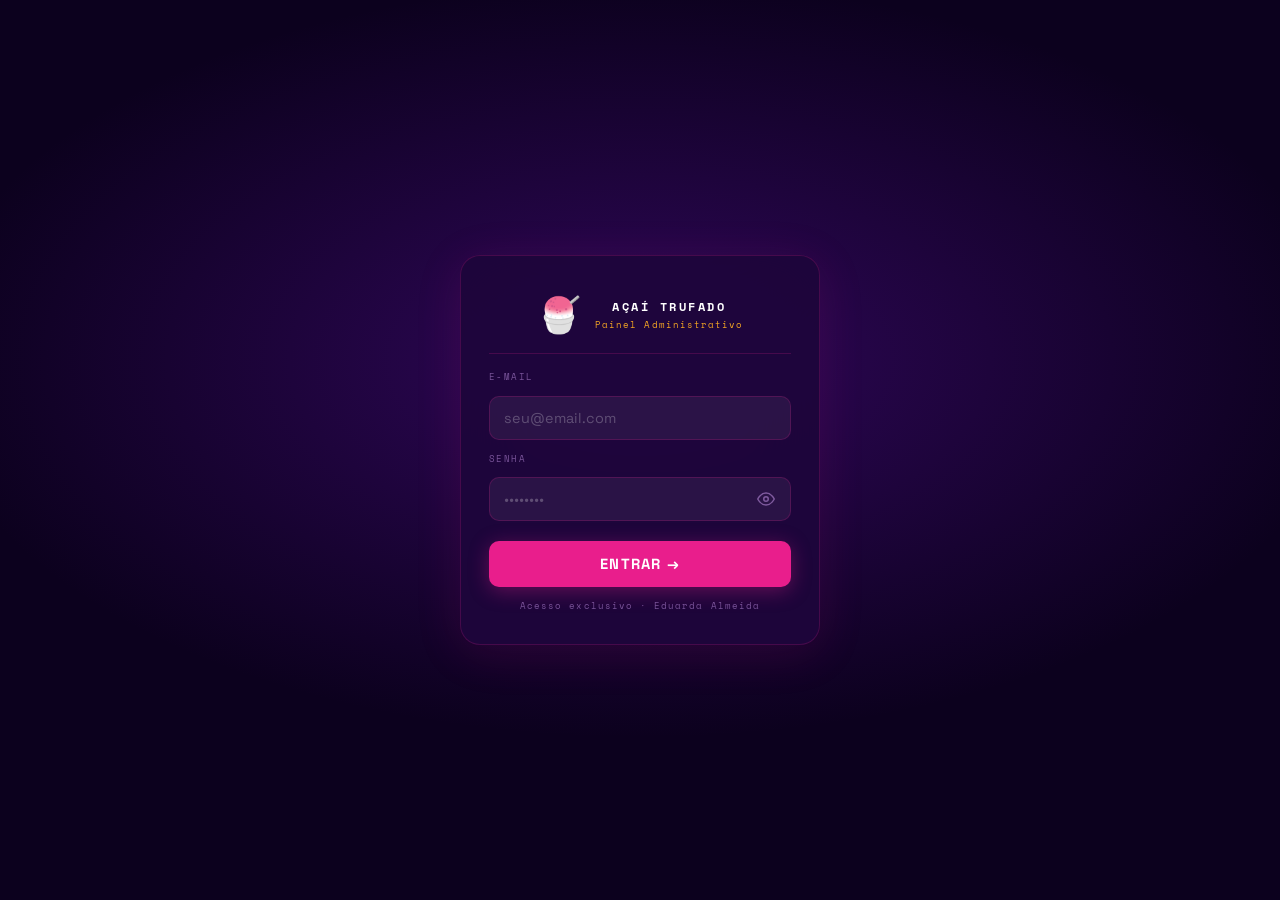
==== admin.html @ 4c625a37 "Adiciona botao Instalar App no painel admin Captura beforeinstallprompt e exibe botao na sidebar qua" ====
<!DOCTYPE html>
<html lang="pt-BR">
<head>
  <meta charset="UTF-8" />
  <meta name="viewport" content="width=device-width, initial-scale=1.0, viewport-fit=cover" />
  <meta name="theme-color" content="#e91e8c" />
  <title>Admin — Açaí Trufado</title>
  <link rel="manifest" href="/manifest-admin.json" />
  <meta name="mobile-web-app-capable" content="yes" />
  <meta name="apple-mobile-web-app-capable" content="yes" />
  <meta name="apple-mobile-web-app-status-bar-style" content="black-translucent" />
  <meta name="apple-mobile-web-app-title" content="Admin Açaí" />
  <link rel="apple-touch-icon" href="/logotipo.png" />
  <link rel="preconnect" href="https://fonts.googleapis.com" />
  <link rel="preconnect" href="https://fonts.gstatic.com" crossorigin />
  <link href="https://fonts.googleapis.com/css2?family=Space+Grotesk:wght@300;400;500;600;700&family=Space+Mono:wght@400;700&display=swap" rel="stylesheet" />
  <link rel="stylesheet" href="admin.css" />
</head>
<body>

  <!-- ══ TELA DE LOGIN ════════════════════════════════════════════ -->
  <div id="screen-login" class="screen active">
    <div class="login-card">
      <div class="login-logo">
        <span class="login-logo-emoji">🍧</span>
        <div>
          <div class="login-brand">AÇAÍ TRUFADO</div>
          <div class="login-brand-sub">Painel Administrativo</div>
        </div>
      </div>

      <div class="login-divider"></div>

      <div class="login-fields">
        <div class="login-field-group">
          <label class="field-label" for="login-email">E-mail</label>
          <input
            id="login-email"
            type="email"
            inputmode="email"
            placeholder="seu@email.com"
            autocomplete="username"
            class="field-input login-field-input"
          />
        </div>

        <div class="login-field-group">
          <label class="field-label" for="login-password">Senha</label>
          <div class="login-pass-wrap">
            <input
              id="login-password"
              type="password"
              placeholder="••••••••"
              autocomplete="current-password"
              class="field-input login-field-input"
            />
            <button type="button" id="btn-toggle-pass" class="btn-toggle-pass" aria-label="Mostrar senha">
              <svg id="eye-icon" width="18" height="18" viewBox="0 0 24 24" fill="none" stroke="currentColor" stroke-width="2" stroke-linecap="round" stroke-linejoin="round">
                <path d="M1 12s4-8 11-8 11 8 11 8-4 8-11 8-11-8-11-8z"/><circle cx="12" cy="12" r="3"/>
              </svg>
            </button>
          </div>
        </div>
      </div>

      <p id="pin-error" class="pin-error hidden">E-mail ou senha incorretos.</p>

      <button id="btn-login" class="btn-primary full login-btn">Entrar →</button>
      <p class="login-hint">Acesso exclusivo · Eduarda Almeida</p>
    </div>
  </div>

  <!-- ══ TELA PRINCIPAL ═══════════════════════════════════════════ -->
  <div id="screen-main" class="screen">

    <!-- Header fixo -->
    <header class="admin-header">
      <button id="btn-sidebar-open" class="btn-icon btn-hamburger" aria-label="Menu">☰</button>
      <h2 class="header-title" id="admin-title">Pedidos</h2>
      <button id="btn-refresh" class="btn-icon" title="Atualizar">↻</button>
    </header>

    <!-- Sidebar overlay -->
    <div id="sidebar-overlay" class="sidebar-overlay hidden"></div>

    <!-- Sidebar -->
    <aside id="sidebar" class="sidebar sidebar-closed">
      <div class="sidebar-header">
        <div class="sidebar-logo">
          <span class="sidebar-logo-emoji">🍧</span>
          <div>
            <div class="sidebar-brand">AÇAÍ TRUFADO</div>
            <div class="sidebar-brand-sub">Painel Admin</div>
          </div>
        </div>
        <button id="btn-sidebar-close" class="btn-icon sidebar-close-btn" aria-label="Fechar">✕</button>
      </div>

      <nav class="sidebar-nav">
        <button class="sidebar-nav-item active" data-panel="orders" id="snav-orders">
          <span class="snav-icon">📦</span> Pedidos
        </button>
        <button class="sidebar-nav-item" data-panel="menu" id="snav-menu">
          <span class="snav-icon">🍧</span> Cardápio
        </button>
        <button class="sidebar-nav-item" data-panel="config" id="snav-config">
          <span class="snav-icon">⚙️</span> Configurações
        </button>
      </nav>

      <div class="sidebar-divider-label">RESUMO HOJE</div>
      <div class="sidebar-resumo">
        <div class="resumo-card">
          <span class="resumo-label">PEDIDOS</span>
          <span class="resumo-val" id="resumo-pedidos">0</span>
        </div>
        <div class="resumo-card">
          <span class="resumo-label">FATURAMENTO</span>
          <span class="resumo-val resumo-green" id="resumo-fat">R$ 0,00</span>
        </div>
      </div>
      <button class="sidebar-btn-relatorio" id="btn-relatorio">
        📊 Ver Relatório
      </button>

      <div class="sidebar-divider-label">CONTROLE DA LOJA</div>
      <div class="loja-control">
        <div class="loja-toggle-row">
          <button class="loja-btn" id="loja-btn-auto">Auto</button>
          <button class="loja-btn" id="loja-btn-aberto">Aberto</button>
          <button class="loja-btn" id="loja-btn-fechado">Fechado</button>
        </div>

        <!-- Painel Auto: dias + horário -->
        <div id="loja-auto-panel" class="loja-auto-panel hidden">
          <div class="loja-dias-row">
            <span class="loja-dia-btn" data-dia="0">Dom</span>
            <span class="loja-dia-btn" data-dia="1">Seg</span>
            <span class="loja-dia-btn" data-dia="2">Ter</span>
            <span class="loja-dia-btn" data-dia="3">Qua</span>
            <span class="loja-dia-btn" data-dia="4">Qui</span>
            <span class="loja-dia-btn" data-dia="5">Sex</span>
            <span class="loja-dia-btn" data-dia="6">Sáb</span>
          </div>
          <div class="loja-horario-row">
            <input type="time" id="loja-hora-ini" class="loja-time-input" value="14:00" />
            <span class="loja-time-sep">até</span>
            <input type="time" id="loja-hora-fim" class="loja-time-input" value="22:00" />
          </div>
        </div>

        <div class="loja-status-badge" id="loja-status-badge">
          <span class="loja-status-dot" id="loja-status-dot"></span>
          <span id="loja-status-txt">Carregando…</span>
        </div>

        <button class="btn-primary full" id="btn-salvar-loja" style="margin-top:.75rem">
          💾 Salvar Alterações
        </button>
      </div>

      <!-- Instalar app -->
      <button id="btn-install-app" class="sidebar-btn-install hidden">
        📲 Instalar App no celular
      </button>

      <!-- Perfil + Logout -->
      <div class="sidebar-footer">
        <div class="sidebar-profile">
          <div class="profile-avatar">E</div>
          <div class="profile-info">
            <span class="profile-name">Eduarda Almeida</span>
            <span class="profile-role">Proprietária</span>
          </div>
        </div>
        <button id="btn-logout" class="btn-logout" title="Sair">
          <svg width="18" height="18" viewBox="0 0 24 24" fill="none" stroke="currentColor" stroke-width="2.2" stroke-linecap="round" stroke-linejoin="round">
            <path d="M9 21H5a2 2 0 0 1-2-2V5a2 2 0 0 1 2-2h4"/>
            <polyline points="16 17 21 12 16 7"/>
            <line x1="21" y1="12" x2="9" y2="12"/>
          </svg>
        </button>
      </div>
    </aside>

    <div id="toast" class="toast hidden"></div>

    <!-- ── Painel Pedidos ──────────────────────────────────────── -->
    <main id="orders-list" class="admin-panel panel-active">
      <div class="empty-state" id="empty-msg">
        <span class="empty-icon">🥤</span>
        <p>Nenhum pedido ativo no momento.</p>
      </div>
    </main>

    <!-- ── Painel Cardápio ─────────────────────────────────────── -->
    <main id="menu-list" class="admin-panel hidden">
      <button id="btn-new-product" class="btn-add-flavor">
        <span class="btn-add-icon">+</span>
        <span>Adicionar Novo Sabor</span>
      </button>
      <div id="products-grid" class="products-grid"></div>
    </main>

    <!-- ── Painel Config ───────────────────────────────────────── -->
    <main id="config-panel" class="admin-panel hidden">
      <div class="config-section">
        <div class="config-section-title">💳 Formas de Pagamento</div>
        <div class="config-section-sub">Ative ou desative as formas aceitas pelos clientes</div>
        <div class="config-payment-list" id="config-payment-list"></div>
      </div>

      <div class="config-section" style="margin-top:1.5rem">
        <div class="config-section-title">🤖 Pagamento Automático</div>
        <div class="config-section-sub">O PIX será confirmado automaticamente via Mercado Pago</div>
        <div class="config-mp-info">
          <span class="config-mp-dot"></span>
          Integração Mercado Pago — em breve
        </div>
      </div>
    </main>

    <!-- ── Modal Relatório ────────────────────────────────────── -->
    <div id="modal-relatorio" class="modal-overlay hidden">
      <div class="modal-sheet">
        <div class="modal-handle"></div>
        <div class="modal-header">
          <h3 class="modal-title">📊 Relatório do Dia</h3>
          <button type="button" id="btn-close-relatorio" class="btn-icon">✕</button>
        </div>
        <div id="relatorio-content" class="relatorio-content"></div>
      </div>
    </div>

    <!-- ── Modal Cardápio (bottom sheet) ────────────────────────── -->
    <div id="modal-product" class="modal-overlay hidden">
      <div class="modal-sheet">
        <div class="modal-handle"></div>

        <div class="modal-header">
          <h3 id="modal-title" class="modal-title">Novo Sabor</h3>
          <button type="button" id="btn-close-modal" class="btn-icon" aria-label="Fechar">✕</button>
        </div>

        <div class="img-picker" id="img-picker" role="button" tabindex="0" aria-label="Selecionar foto">
          <img id="prod-preview" class="img-preview hidden" alt="Preview do sabor" />
          <div id="img-placeholder" class="img-placeholder">
            <span class="img-placeholder-icon">📷</span>
            <span class="img-placeholder-text">Toque para adicionar foto</span>
          </div>
          <input type="file" id="prod-image" accept="image/*" class="hidden" />
        </div>

        <div class="field-group">
          <label class="field-label" for="prod-name">Nome do Sabor</label>
          <input type="text" id="prod-name" class="field-input" placeholder="Ex: Chocolate Belga" maxlength="60" />
        </div>

        <div class="field-group">
          <label class="field-label" for="prod-desc">Descrição</label>
          <textarea id="prod-desc" class="field-input field-textarea" placeholder="Ex: Creme escuro intenso feito com chocolate premium..." maxlength="180" rows="3"></textarea>
        </div>

        <div class="field-group">
          <div class="groups-label-row">
            <label class="field-label">Acompanhamentos</label>
            <button type="button" id="btn-add-group" class="btn-link-add">+ Criar grupo</button>
          </div>
          <div id="groups-container" class="groups-container">
            <p class="groups-empty">Nenhum grupo ainda.<br>Clique em "+ Criar grupo" para começar.</p>
          </div>
        </div>

        <div class="field-group">
          <label class="toggle-row" for="prod-active">
            <div class="toggle-text">
              <span class="field-label" style="margin-bottom:0">Disponível no cardápio</span>
              <span class="toggle-hint">Desative quando o sabor acabar</span>
            </div>
            <div class="toggle-wrap">
              <input type="checkbox" id="prod-active" class="toggle-input" checked />
              <span class="toggle-track"><span class="toggle-thumb"></span></span>
            </div>
          </label>
        </div>

        <div class="modal-actions">
          <button type="button" id="btn-save-product" class="btn-primary full">💾 Salvar Sabor</button>
          <button type="button" id="btn-delete-product" class="btn-delete full hidden">🗑 Excluir Sabor</button>
        </div>
      </div>
    </div>

    <div class="fab-refresh" id="fab-refresh">↻</div>
  </div>

  <!-- ══ TEMPLATE DE CARD DE PEDIDO ══════════════════════════════ -->
  <template id="tpl-order">
    <article class="order-card" data-id="">
      <div class="order-head">
        <div class="order-head-left">
          <span class="order-id"></span>
          <span class="order-customer"></span>
        </div>
        <div class="order-head-right">
          <span class="order-badge"></span>
          <span class="order-time"></span>
        </div>
      </div>
      <div class="order-product-row">
        <span class="order-product-name"></span>
        <span class="order-delivery-badge"></span>
      </div>
      <div class="order-sel-list"></div>
      <div class="order-foot">
        <span class="order-total"></span>
        <div class="order-btns">
          <button class="btn-confirm-pix hidden">✅ Confirmar PIX</button>
          <button class="btn-mark-ready hidden">🎉 Marcar Pronto</button>
          <button class="btn-conclude hidden">✓ Concluir</button>
          <button class="btn-cancel">✕ Recusar</button>
        </div>
      </div>
      <div class="order-whatsapp-row hidden">
        <button class="btn-whatsapp-notify">
          <svg width="15" height="15" viewBox="0 0 24 24" fill="currentColor"><path d="M17.472 14.382c-.297-.149-1.758-.867-2.03-.967-.273-.099-.471-.148-.67.15-.197.297-.767.966-.94 1.164-.173.199-.347.223-.644.075-.297-.149-1.255-.463-2.39-1.475-.883-.788-1.48-1.761-1.653-2.059-.173-.297-.018-.458.13-.606.134-.133.298-.347.446-.52.149-.174.198-.298.298-.497.099-.198.05-.371-.025-.52-.075-.149-.669-1.612-.916-2.207-.242-.579-.487-.5-.669-.51-.173-.008-.371-.01-.57-.01-.198 0-.52.074-.792.372-.272.297-1.04 1.016-1.04 2.479 0 1.462 1.065 2.875 1.213 3.074.149.198 2.096 3.2 5.077 4.487.709.306 1.262.489 1.694.625.712.227 1.36.195 1.871.118.571-.085 1.758-.719 2.006-1.413.248-.694.248-1.289.173-1.413-.074-.124-.272-.198-.57-.347m-5.421 7.403h-.004a9.87 9.87 0 01-5.031-1.378l-.361-.214-3.741.982.998-3.648-.235-.374a9.86 9.86 0 01-1.51-5.26c.001-5.45 4.436-9.884 9.888-9.884 2.64 0 5.122 1.03 6.988 2.898a9.825 9.825 0 012.893 6.994c-.003 5.45-4.437 9.884-9.885 9.884m8.413-18.297A11.815 11.815 0 0012.05 0C5.495 0 .16 5.335.157 11.892c0 2.096.547 4.142 1.588 5.945L.057 24l6.305-1.654a11.882 11.882 0 005.683 1.448h.005c6.554 0 11.89-5.335 11.893-11.893a11.821 11.821 0 00-3.48-8.413z"/></svg>
          <span class="btn-wa-txt">Avisar cliente</span>
        </button>
      </div>
    </article>
  </template>

  <script src="admin.js" defer></script>
</body>
</html>
---- admin.css ----
/* ═══════════════════════════════════════════════════════════════
   AÇAÍ TRUFADO — Admin Panel CSS
   Mobile-first · Uso exclusivo pelo smartphone da Eduarda
═══════════════════════════════════════════════════════════════ */

:root {
  --bg:      #0c011e;
  --surface: rgba(46,10,85,0.85);
  --card:    rgba(30,6,60,0.95);
  --primary: #e91e8c;
  --pglow:   rgba(233,30,140,0.35);
  --gold:    #f5a623;
  --danger:  #ef4444;
  --success: #10b981;
  --muted:   rgba(230,185,255,0.72);
  --soft:    rgba(220,170,255,0.48);
  --border:  rgba(233,30,140,0.2);
  --swiss:   'Space Grotesk', sans-serif;
  --mono:    'Space Mono', monospace;

  /* status colors */
  --s-pendente:   #f59e0b;
  --s-pago:       #10b981;
  --s-preparando: #e91e8c;
  --s-pronto:     #8b5cf6;
  --s-a_caminho:  #3b82f6;
  --s-entregue:   #6b7280;
  --s-cancelado:  #ef4444;
}

/* ── Reset ────────────────────────────────────────────────────── */
*, *::before, *::after { box-sizing: border-box; margin: 0; padding: 0; }

html, body {
  height: 100%;
  background: var(--bg);
  color: #fff;
  font-family: var(--swiss);
  overflow-x: hidden;
  -webkit-tap-highlight-color: transparent;
}

input, button, textarea { font-family: inherit; }

::selection { background: var(--primary); color: #fff; }

::-webkit-scrollbar       { width: 2px; }
::-webkit-scrollbar-track  { background: transparent; }
::-webkit-scrollbar-thumb  { background: var(--primary); border-radius: 2px; }

/* ── Screens ──────────────────────────────────────────────────── */
.screen {
  display: none;
  min-height: 100svh;
}
.screen.active { display: flex; }

/* ── TELA DE LOGIN ────────────────────────────────────────────── */
#screen-login {
  align-items: center;
  justify-content: center;
  padding: 1.5rem;
  background: radial-gradient(ellipse 80% 60% at 50% 40%, rgba(90,14,160,0.45) 0%, transparent 70%);
}

.login-card {
  width: 100%;
  max-width: 360px;
  background: var(--card);
  border: 1px solid var(--border);
  border-radius: 20px;
  padding: 2.25rem 1.75rem 2rem;
  backdrop-filter: blur(32px);
  -webkit-backdrop-filter: blur(32px);
  text-align: center;
  box-shadow: 0 8px 48px rgba(233,30,140,0.12);
}

.login-icon  { font-size: 2.8rem; margin-bottom: .75rem; }
.login-title { font-family: var(--swiss); font-weight: 700; font-size: 1.3rem; color: #fff; margin-bottom: .25rem; }
.login-sub   { font-family: var(--mono); font-size: .6rem; letter-spacing: .22em; color: var(--gold); }

.pin-input {
  display: block;
  width: 100%;
  margin: 1.5rem 0 .5rem;
  padding: 16px 1rem;
  border-radius: 12px;
  background: rgba(255,255,255,.06);
  border: 1px solid var(--border);
  color: #fff;
  font-family: var(--mono);
  font-size: 1.4rem;
  letter-spacing: .3em;
  text-align: center;
  outline: none;
  transition: border-color .2s, box-shadow .2s;
}
.pin-input:focus {
  border-color: var(--primary);
  box-shadow: 0 0 0 3px rgba(233,30,140,.18);
}

.pin-error {
  font-family: var(--mono);
  font-size: .68rem;
  color: var(--danger);
  letter-spacing: .06em;
  margin-bottom: .75rem;
}
.hidden { display: none !important; }

/* ── Botões globais ───────────────────────────────────────────── */
.btn-primary {
  font-family: var(--swiss);
  font-weight: 700;
  font-size: .92rem;
  letter-spacing: .08em;
  text-transform: uppercase;
  color: #fff;
  background: var(--primary);
  border: none;
  border-radius: 10px;
  padding: 14px 24px;
  cursor: pointer;
  transition: transform .15s, box-shadow .2s;
  box-shadow: 0 4px 20px var(--pglow);
}
.btn-primary:active { transform: scale(.97); }
.btn-primary.full { width: 100%; }

.btn-outline {
  font-family: var(--swiss);
  font-weight: 500;
  font-size: .85rem;
  letter-spacing: .06em;
  text-transform: uppercase;
  color: var(--muted);
  background: transparent;
  border: 1px solid var(--border);
  border-radius: 10px;
  padding: 12px 20px;
  cursor: pointer;
  transition: border-color .2s, color .2s;
}
.btn-outline:active { border-color: var(--primary); color: #fff; }
.btn-outline.full { width: 100%; }

/* ── HEADER ───────────────────────────────────────────────────── */
#screen-main {
  flex-direction: column;
  align-items: stretch;
  padding-bottom: calc(80px + env(safe-area-inset-bottom));
}

.admin-header {
  position: sticky;
  top: 0;
  z-index: 50;
  display: flex;
  align-items: center;
  justify-content: space-between;
  padding: calc(.9rem + env(safe-area-inset-top)) 1.25rem .9rem;
  background: rgba(12,1,30,.92);
  backdrop-filter: blur(20px);
  -webkit-backdrop-filter: blur(20px);
  border-bottom: 1px solid var(--border);
}

.header-label {
  display: block;
  font-family: var(--mono);
  font-size: .55rem;
  letter-spacing: .22em;
  color: var(--gold);
  text-transform: uppercase;
  margin-bottom: 2px;
}
.header-title {
  font-family: var(--swiss);
  font-weight: 700;
  font-size: 1.15rem;
  color: #fff;
  letter-spacing: -.02em;
}

.header-actions { display: flex; gap: .5rem; }

.btn-icon {
  width: 36px;
  height: 36px;
  border-radius: 8px;
  border: 1px solid var(--border);
  background: rgba(255,255,255,.06);
  color: var(--muted);
  font-size: .95rem;
  cursor: pointer;
  display: flex;
  align-items: center;
  justify-content: center;
  transition: background .15s;
}
.btn-icon:active { background: rgba(255,255,255,.14); }
.btn-icon.btn-danger { border-color: rgba(239,68,68,.35); color: #ef4444; }

/* ── TOAST ────────────────────────────────────────────────────── */
.toast {
  position: fixed;
  top: calc(80px + env(safe-area-inset-top));
  left: 50%;
  transform: translateX(-50%);
  z-index: 200;
  background: rgba(30,6,60,.98);
  border: 1px solid var(--border);
  border-radius: 10px;
  padding: .6rem 1.25rem;
  font-family: var(--mono);
  font-size: .7rem;
  letter-spacing: .08em;
  color: var(--gold);
  white-space: nowrap;
  box-shadow: 0 4px 20px rgba(0,0,0,.4);
  pointer-events: none;
  animation: fadeUp .3s ease;
}

@keyframes fadeUp {
  from { opacity:0; transform: translateX(-50%) translateY(8px); }
  to   { opacity:1; transform: translateX(-50%) translateY(0); }
}

/* ── LISTA DE PEDIDOS ─────────────────────────────────────────── */
.orders-list {
  flex: 1;
  padding: 1rem 1rem 1.5rem;
  display: flex;
  flex-direction: column;
  gap: .75rem;
  overflow-y: auto;
}

.empty-state {
  display: flex;
  flex-direction: column;
  align-items: center;
  justify-content: center;
  gap: .75rem;
  min-height: 50vh;
  opacity: .5;
}
.empty-icon { font-size: 3rem; }
.empty-state p {
  font-family: var(--mono);
  font-size: .7rem;
  letter-spacing: .1em;
  color: var(--soft);
  text-transform: uppercase;
}

/* ── CARD DE PEDIDO ───────────────────────────────────────────── */
.order-card {
  background: var(--card);
  border: 1px solid var(--border);
  border-radius: 16px;
  overflow: hidden;
  backdrop-filter: blur(24px);
  -webkit-backdrop-filter: blur(24px);
  transition: border-color .2s;
}

/* Tarja colorida por status */
.order-card::before {
  content: '';
  display: block;
  height: 3px;
  background: var(--s-pendente); /* sobrescrito por JS via CSS var */
}

.order-head {
  display: flex;
  align-items: flex-start;
  justify-content: space-between;
  padding: .9rem 1rem .5rem;
}

.order-id {
  display: block;
  font-family: var(--mono);
  font-size: .6rem;
  letter-spacing: .12em;
  color: var(--soft);
  text-transform: uppercase;
}
.order-time {
  display: block;
  font-family: var(--mono);
  font-size: .58rem;
  color: var(--soft);
  margin-top: 1px;
}

.order-badge {
  font-family: var(--mono);
  font-size: .58rem;
  letter-spacing: .06em;
  padding: 4px 10px;
  border-radius: 20px;
  border: 1px solid;
  text-transform: uppercase;
  white-space: nowrap;
  flex-shrink: 0;
}

/* ── Linhas de itens ──────────────────────────────────────────── */
.order-items {
  padding: 0 1rem .75rem;
  display: flex;
  flex-direction: column;
  gap: .3rem;
}

.order-row {
  display: flex;
  align-items: flex-start;
  gap: .5rem;
}

.order-key {
  font-family: var(--mono);
  font-size: .6rem;
  color: var(--soft);
  letter-spacing: .06em;
  min-width: 80px;
  flex-shrink: 0;
  padding-top: 1px;
}

.order-val {
  font-family: var(--swiss);
  font-size: .82rem;
  color: #fff;
  font-weight: 500;
  line-height: 1.3;
}

/* ── Footer do card ───────────────────────────────────────────── */
.order-foot {
  display: flex;
  align-items: center;
  justify-content: space-between;
  padding: .75rem 1rem;
  border-top: 1px solid rgba(233,30,140,.12);
  gap: .5rem;
  flex-wrap: wrap;
}

.order-total {
  font-family: var(--swiss);
  font-weight: 700;
  font-size: 1.05rem;
  color: var(--gold);
  flex-shrink: 0;
}

.order-btns {
  display: flex;
  gap: .4rem;
}

/* ── Linha WhatsApp no card ──────────────────────────────────── */
.order-whatsapp-row {
  border-top: 1px solid rgba(37,211,102,.15);
  margin-top: .5rem;
  padding-top: .5rem;
}

.btn-whatsapp-notify {
  display: flex;
  align-items: center;
  gap: .5rem;
  width: 100%;
  padding: .65rem 1rem;
  background: rgba(37,211,102,.1);
  border: 1px solid rgba(37,211,102,.3);
  border-radius: 10px;
  color: #25d366;
  font-family: var(--swiss);
  font-size: .82rem;
  font-weight: 700;
  cursor: pointer;
  transition: background .15s;
}

.btn-whatsapp-notify:active { background: rgba(37,211,102,.2); }

.btn-whatsapp-notify svg { flex-shrink: 0; }

.btn-advance {
  font-family: var(--swiss);
  font-weight: 700;
  font-size: .78rem;
  letter-spacing: .06em;
  text-transform: uppercase;
  color: #fff;
  background: var(--primary);
  border: none;
  border-radius: 8px;
  padding: 9px 14px;
  cursor: pointer;
  white-space: nowrap;
  box-shadow: 0 2px 12px var(--pglow);
  transition: transform .1s;
}
.btn-advance:active { transform: scale(.96); }

.btn-gps {
  font-family: var(--swiss);
  font-weight: 500;
  font-size: .78rem;
  color: #60a5fa;
  background: rgba(59,130,246,.15);
  border: 1px solid rgba(59,130,246,.3);
  border-radius: 8px;
  padding: 9px 12px;
  cursor: pointer;
  white-space: nowrap;
  transition: background .15s;
}
.btn-gps:active { background: rgba(59,130,246,.3); }

.btn-cancel {
  font-family: var(--swiss);
  font-weight: 500;
  font-size: .78rem;
  color: #ef4444;
  background: rgba(239,68,68,.1);
  border: 1px solid rgba(239,68,68,.25);
  border-radius: 8px;
  padding: 9px 12px;
  cursor: pointer;
  transition: background .15s;
}
.btn-cancel:active { background: rgba(239,68,68,.25); }

/* ── Painel GPS ───────────────────────────────────────────────── */
.gps-panel {
  padding: .9rem 1rem 1rem;
  background: rgba(59,130,246,.06);
  border-top: 1px solid rgba(59,130,246,.2);
  display: flex;
  flex-direction: column;
  gap: .35rem;
}

.gps-label {
  font-family: var(--mono);
  font-size: .58rem;
  letter-spacing: .12em;
  color: var(--soft);
  text-transform: uppercase;
}

.gps-input {
  padding: 10px 12px;
  border-radius: 8px;
  background: rgba(255,255,255,.06);
  border: 1px solid var(--border);
  color: #fff;
  font-family: var(--mono);
  font-size: .85rem;
  outline: none;
  width: 100%;
  transition: border-color .2s;
}
.gps-input:focus { border-color: #60a5fa; }

/* ── FAB ──────────────────────────────────────────────────────── */
.fab-refresh {
  position: fixed;
  bottom: calc(1.5rem + env(safe-area-inset-bottom));
  right: 1.25rem;
  width: 52px;
  height: 52px;
  border-radius: 50%;
  background: var(--primary);
  color: #fff;
  font-size: 1.4rem;
  display: flex;
  align-items: center;
  justify-content: center;
  cursor: pointer;
  box-shadow: 0 4px 20px var(--pglow);
  z-index: 50;
  transition: transform .15s;
  user-select: none;
}
.fab-refresh:active { transform: scale(.92) rotate(90deg); }

/* ── Spinner de carregamento ──────────────────────────────────── */
.loading-spinner {
  display: flex;
  align-items: center;
  justify-content: center;
  padding: 2rem;
}
.spinner {
  width: 24px;
  height: 24px;
  border: 2px solid rgba(233,30,140,.2);
  border-top-color: var(--primary);
  border-radius: 50%;
  animation: spin .7s linear infinite;
}
@keyframes spin { to { transform: rotate(360deg); } }

/* ── Status colors (badge + tarja) ───────────────────────────── */
[data-status="pendente"]   { --status-color: var(--s-pendente);   }
[data-status="pago"]       { --status-color: var(--s-pago);       }
[data-status="preparando"] { --status-color: var(--s-preparando); }
[data-status="pronto"]     { --status-color: var(--s-pronto);     }
[data-status="a_caminho"]  { --status-color: var(--s-a_caminho);  }
[data-status="entregue"]   { --status-color: var(--s-entregue);   }
[data-status="cancelado"]  { --status-color: var(--s-cancelado);  }

[data-status]::before { background: var(--status-color) !important; }
[data-status] .order-badge {
  color:        var(--status-color);
  border-color: var(--status-color);
  background:   color-mix(in srgb, var(--status-color) 14%, transparent);
}

/* ── Responsive (tablet) ──────────────────────────────────────── */
@media (min-width: 600px) {
  .orders-list { max-width: 520px; margin: 0 auto; }
}

/* ── Admin panels (substituem .orders-list fora de .sidebar) ─── */
.admin-panel {
  flex: 1;
  padding: 1rem 1rem 1.5rem;
  display: flex;
  flex-direction: column;
  gap: .75rem;
  overflow-y: auto;
}
.admin-panel.hidden { display: none; }
.admin-panel.panel-active { display: flex; }

/* ── Sidebar overlay ─────────────────────────────────────────── */
.sidebar-overlay {
  position: fixed;
  inset: 0;
  background: rgba(0,0,0,.55);
  z-index: 99;
  backdrop-filter: blur(3px);
  -webkit-backdrop-filter: blur(3px);
}

/* ── Sidebar ─────────────────────────────────────────────────── */
.sidebar {
  position: fixed;
  top: 0;
  left: 0;
  bottom: 0;
  width: min(82vw, 300px);
  background: rgba(16,4,38,.97);
  border-right: 1px solid var(--border);
  z-index: 100;
  display: flex;
  flex-direction: column;
  overflow-y: auto;
  padding-bottom: calc(1.5rem + env(safe-area-inset-bottom));
  transition: transform .28s cubic-bezier(.22,1,.36,1);
}

.sidebar-closed  { transform: translateX(-105%); }
.sidebar-open    { transform: translateX(0); }

/* Sidebar header */
.sidebar-header {
  display: flex;
  align-items: center;
  justify-content: space-between;
  padding: calc(1.1rem + env(safe-area-inset-top)) 1.1rem 1rem;
  border-bottom: 1px solid var(--border);
}

.sidebar-logo {
  display: flex;
  align-items: center;
  gap: .65rem;
}
.sidebar-logo-emoji { font-size: 1.6rem; }
.sidebar-brand     { font-family: var(--mono); font-size: .75rem; letter-spacing: .18em; color: #fff; font-weight: 700; }
.sidebar-brand-sub { font-family: var(--mono); font-size: .55rem; letter-spacing: .12em; color: var(--gold); }
.sidebar-close-btn { background: transparent; border-color: transparent; color: var(--muted); }

/* Sidebar nav */
.sidebar-nav {
  display: flex;
  flex-direction: column;
  gap: .3rem;
  padding: .9rem .75rem;
}

.sidebar-nav-item {
  display: flex;
  align-items: center;
  gap: .75rem;
  padding: .75rem 1rem;
  border-radius: 10px;
  border: none;
  background: transparent;
  color: var(--muted);
  font-family: var(--swiss);
  font-size: .92rem;
  font-weight: 500;
  cursor: pointer;
  transition: background .15s, color .15s;
  text-align: left;
}
.sidebar-nav-item:hover  { background: rgba(255,255,255,.06); color: #fff; }
.sidebar-nav-item.active { background: var(--primary); color: #fff; box-shadow: 0 4px 16px var(--pglow); }
.snav-icon { font-size: 1.1rem; }

/* Sidebar divider label */
.sidebar-divider-label {
  font-family: var(--mono);
  font-size: .52rem;
  letter-spacing: .18em;
  color: var(--soft);
  padding: .6rem 1.25rem .3rem;
  border-top: 1px solid var(--border);
  margin-top: .3rem;
}

/* Resumo hoje */
.sidebar-resumo {
  display: grid;
  grid-template-columns: 1fr 1fr;
  gap: .5rem;
  padding: .5rem .75rem;
}

.resumo-card {
  background: rgba(255,255,255,.04);
  border: 1px solid var(--border);
  border-radius: 10px;
  padding: .75rem .65rem;
  display: flex;
  flex-direction: column;
  gap: .2rem;
}

.resumo-label {
  font-family: var(--mono);
  font-size: .5rem;
  letter-spacing: .14em;
  color: var(--soft);
  text-transform: uppercase;
}

.resumo-val {
  font-family: var(--swiss);
  font-size: 1.1rem;
  font-weight: 700;
  color: #fff;
}

.resumo-green { color: #10b981; }

.sidebar-btn-relatorio {
  margin: .4rem .75rem .2rem;
  padding: .7rem 1rem;
  background: rgba(255,255,255,.05);
  border: 1px solid var(--border);
  border-radius: 10px;
  color: var(--muted);
  font-family: var(--swiss);
  font-size: .85rem;
  font-weight: 600;
  cursor: pointer;
  text-align: left;
  transition: background .15s, color .15s;
}
.sidebar-btn-relatorio:hover { background: rgba(255,255,255,.09); color: #fff; }

.sidebar-btn-install {
  margin: .4rem .75rem .2rem;
  padding: .7rem 1rem;
  background: linear-gradient(135deg, rgba(233,30,140,.18), rgba(233,30,140,.08));
  border: 1px solid rgba(233,30,140,.4);
  border-radius: 10px;
  color: #f472b6;
  width: calc(100% - 1.5rem);
  font-size: .85rem;
  font-weight: 600;
  cursor: pointer;
  text-align: left;
  transition: background .15s, color .15s;
}
.sidebar-btn-install:hover { background: rgba(233,30,140,.25); color: #fff; }
.sidebar-btn-install.hidden { display: none; }

/* Controle da loja */
.loja-control {
  padding: .5rem .75rem .2rem;
}

.loja-toggle-row {
  display: grid;
  grid-template-columns: 1fr 1fr 1fr;
  gap: .35rem;
  margin-bottom: .65rem;
}

.loja-btn {
  padding: .55rem .4rem;
  border-radius: 8px;
  border: 1px solid var(--border);
  background: rgba(255,255,255,.04);
  color: var(--muted);
  font-family: var(--swiss);
  font-size: .8rem;
  font-weight: 600;
  cursor: pointer;
  transition: all .15s;
}

.loja-btn.loja-active-auto    { background: #f59e0b; border-color: #f59e0b; color: #000; }
.loja-btn.loja-active-aberto  { background: var(--success); border-color: var(--success); color: #fff; }
.loja-btn.loja-active-fechado { background: var(--danger); border-color: var(--danger); color: #fff; }

.loja-auto-panel {
  padding: .5rem 0;
}

.loja-dias-row {
  display: flex;
  gap: .3rem;
  flex-wrap: wrap;
  margin-bottom: .5rem;
}

.loja-dia-btn {
  padding: .35rem .45rem;
  border-radius: 6px;
  background: rgba(255,255,255,.05);
  border: 1px solid var(--border);
  color: var(--muted);
  font-family: var(--mono);
  font-size: .65rem;
  cursor: pointer;
  transition: all .15s;
  user-select: none;
}

.loja-dia-btn.dia-ativo {
  background: var(--primary);
  border-color: var(--primary);
  color: #fff;
}

.loja-horario-row {
  display: flex;
  align-items: center;
  gap: .5rem;
}

.loja-time-input {
  flex: 1;
  padding: .5rem .6rem;
  background: rgba(255,255,255,.06);
  border: 1px solid var(--border);
  border-radius: 8px;
  color: #fff;
  font-family: var(--mono);
  font-size: .8rem;
  outline: none;
}
.loja-time-input:focus { border-color: var(--primary); }
.loja-time-sep { color: var(--soft); font-family: var(--mono); font-size: .75rem; }

.loja-status-badge {
  display: flex;
  align-items: center;
  gap: .5rem;
  margin-top: .6rem;
  padding: .45rem .6rem;
  background: rgba(255,255,255,.04);
  border-radius: 8px;
  border: 1px solid var(--border);
}

.loja-status-dot {
  width: 8px;
  height: 8px;
  border-radius: 50%;
  background: var(--soft);
  flex-shrink: 0;
}

.loja-status-dot.dot-aberto  { background: var(--success); box-shadow: 0 0 6px var(--success); }
.loja-status-dot.dot-fechado { background: var(--danger); }

#loja-status-badge { font-family: var(--mono); font-size: .65rem; color: var(--soft); letter-spacing: .08em; }

/* Sidebar footer: perfil + logout */
.sidebar-footer {
  margin-top: auto;
  display: flex;
  align-items: center;
  justify-content: space-between;
  padding: .85rem 1rem;
  border-top: 1px solid var(--border);
}

.sidebar-profile {
  display: flex;
  align-items: center;
  gap: .65rem;
}

.profile-avatar {
  width: 34px;
  height: 34px;
  border-radius: 50%;
  background: linear-gradient(135deg, var(--primary), #8b5cf6);
  display: flex;
  align-items: center;
  justify-content: center;
  font-family: var(--swiss);
  font-size: .9rem;
  font-weight: 700;
  color: #fff;
  flex-shrink: 0;
}

.profile-name  { font-family: var(--swiss); font-size: .82rem; font-weight: 600; color: #fff; display: block; }
.profile-role  { font-family: var(--mono); font-size: .55rem; letter-spacing: .1em; color: var(--gold); display: block; }

.btn-logout {
  width: 34px;
  height: 34px;
  border-radius: 8px;
  border: 1px solid rgba(239,68,68,.35);
  background: rgba(239,68,68,.08);
  color: #ef4444;
  cursor: pointer;
  display: flex;
  align-items: center;
  justify-content: center;
  transition: background .15s;
  flex-shrink: 0;
}
.btn-logout:hover { background: rgba(239,68,68,.18); }

/* Hamburger button */
.btn-hamburger {
  font-size: 1.2rem;
  letter-spacing: 0;
}

/* Login redesign */
.login-logo {
  display: flex;
  align-items: center;
  gap: .9rem;
  margin-bottom: .25rem;
  justify-content: center;
}
.login-logo-emoji { font-size: 2.2rem; }
.login-brand      { font-family: var(--mono); font-size: .78rem; letter-spacing: .2em; color: #fff; font-weight: 700; }
.login-brand-sub  { font-family: var(--mono); font-size: .55rem; letter-spacing: .12em; color: var(--gold); margin-top: 2px; }
.login-divider    { height: 1px; background: var(--border); margin: 1rem 0; }
.login-btn        { margin-top: 1rem; }
.login-hint       { font-family: var(--mono); font-size: .55rem; letter-spacing: .12em; color: var(--soft); margin-top: .75rem; }

.login-fields {
  display: flex;
  flex-direction: column;
  gap: .75rem;
  margin-bottom: .25rem;
}

.login-field-group {
  display: flex;
  flex-direction: column;
  gap: .35rem;
  text-align: left;
}

.login-field-input {
  width: 100%;
  padding: 13px 1rem;
  border-radius: 12px;
  background: rgba(255,255,255,.06);
  border: 1px solid var(--border);
  color: #fff;
  font-family: var(--swiss);
  font-size: .95rem;
  outline: none;
  transition: border-color .2s, box-shadow .2s;
}
.login-field-input:focus {
  border-color: var(--primary);
  box-shadow: 0 0 0 3px rgba(233,30,140,.15);
}
.login-field-input::placeholder { color: rgba(255,255,255,.25); }

.login-pass-wrap {
  position: relative;
}
.login-pass-wrap .login-field-input {
  padding-right: 3rem;
}

.btn-toggle-pass {
  position: absolute;
  right: .75rem;
  top: 50%;
  transform: translateY(-50%);
  background: transparent;
  border: none;
  color: var(--soft);
  cursor: pointer;
  padding: .25rem;
  display: flex;
  align-items: center;
  transition: color .15s;
}
.btn-toggle-pass:hover { color: #fff; }

/* mantém pin-dots por compatibilidade mas esconde */
.pin-dots-row {
  display: flex;
  justify-content: center;
  gap: .75rem;
  margin-bottom: .5rem;
}

.pin-dot {
  width: 12px;
  height: 12px;
  border-radius: 50%;
  border: 2px solid var(--border);
  background: transparent;
  transition: all .15s;
}

.pin-dot.filled {
  background: var(--primary);
  border-color: var(--primary);
  box-shadow: 0 0 8px var(--pglow);
}

/* Relatório */
.relatorio-content {
  padding: .5rem 0;
}

.rel-row {
  display: flex;
  justify-content: space-between;
  align-items: center;
  padding: .65rem 0;
  border-bottom: 1px solid var(--border);
  font-family: var(--swiss);
  font-size: .88rem;
  color: var(--muted);
}
.rel-row:last-child { border-bottom: none; }
.rel-row strong { color: #fff; }
.rel-total {
  font-size: 1.1rem;
  font-weight: 700;
  color: var(--success);
  margin-top: .75rem;
  text-align: center;
  padding: .75rem;
  background: rgba(16,185,129,.08);
  border-radius: 10px;
  border: 1px solid rgba(16,185,129,.2);
}

/* ── Tabs (Abas) ──────────────────────────────────────────────── */
.admin-tabs {
  display: flex;
  gap: 10px;
  padding: 0 1.25rem 1rem;
  background: rgba(12,1,30,.92);
  border-bottom: 1px solid var(--border);
  position: sticky;
  top: 72px; /* logo abaixo do header */
  z-index: 49;
}

.tab-btn {
  flex: 1;
  padding: 12px;
  background: rgba(255,255,255,0.05);
  border: 1px solid var(--border);
  border-radius: 8px;
  color: var(--soft);
  font-family: var(--swiss);
  font-weight: 600;
  font-size: .85rem;
  text-transform: uppercase;
  cursor: pointer;
  transition: all 0.2s;
}

.tab-btn.active {
  background: var(--primary);
  color: #fff;
  border-color: var(--primary);
  box-shadow: 0 4px 15px var(--pglow);
}

/* ══════════════════════════════════════════════════════════════
   CARDÁPIO — Botão Adicionar
══════════════════════════════════════════════════════════════ */
.btn-add-flavor {
  width: 100%;
  display: flex;
  align-items: center;
  justify-content: center;
  gap: .6rem;
  padding: 14px;
  border-radius: 12px;
  background: rgba(233,30,140,.08);
  border: 1px dashed rgba(233,30,140,.4);
  color: var(--primary);
  font-family: var(--swiss);
  font-weight: 600;
  font-size: .92rem;
  letter-spacing: .04em;
  cursor: pointer;
  transition: background .2s, border-color .2s;
  margin-bottom: 1rem;
}
.btn-add-flavor:active { background: rgba(233,30,140,.16); }

.btn-add-icon {
  font-size: 1.4rem;
  font-weight: 300;
  line-height: 1;
}

/* ══════════════════════════════════════════════════════════════
   CARDÁPIO — Grid de Produtos
══════════════════════════════════════════════════════════════ */
.products-grid {
  display: flex;
  flex-direction: column;
  gap: .75rem;
}

/* Card de produto */
.product-card {
  background: var(--card);
  border: 1px solid var(--border);
  border-radius: 16px;
  overflow: hidden;
  transition: border-color .2s;
}

.product-card.paused {
  opacity: .6;
}

/* Topo do card: imagem + info + ações */
.pc-main {
  display: flex;
  align-items: flex-start;
  gap: .875rem;
  padding: .875rem;
}

/* Imagem */
.pc-image-wrap {
  position: relative;
  flex-shrink: 0;
}

.pc-img {
  width: 72px;
  height: 72px;
  border-radius: 10px;
  object-fit: cover;
  display: block;
}

.pc-img-placeholder {
  width: 72px;
  height: 72px;
  border-radius: 10px;
  background: rgba(255,255,255,.05);
  border: 1px solid var(--border);
  display: flex;
  align-items: center;
  justify-content: center;
  font-size: 2rem;
}

.pc-badge {
  position: absolute;
  bottom: -6px;
  left: 50%;
  transform: translateX(-50%);
  font-family: var(--mono);
  font-size: .5rem;
  letter-spacing: .08em;
  text-transform: uppercase;
  padding: 2px 8px;
  border-radius: 20px;
  white-space: nowrap;
}

.badge-on  { background: rgba(16,185,129,.2);  color: #10b981; border: 1px solid #10b981; }
.badge-off { background: rgba(239,68,68,.2);   color: #ef4444; border: 1px solid #ef4444; }

/* Corpo */
.pc-body {
  flex: 1;
  min-width: 0;
  padding-top: 2px;
}

.pc-name {
  font-family: var(--swiss);
  font-weight: 700;
  font-size: .98rem;
  color: #fff;
  margin-bottom: .2rem;
  white-space: nowrap;
  overflow: hidden;
  text-overflow: ellipsis;
}

.pc-desc {
  font-family: var(--swiss);
  font-size: .78rem;
  color: var(--muted);
  line-height: 1.5;
  margin-bottom: .4rem;
  display: -webkit-box;
  -webkit-line-clamp: 2;
  -webkit-box-orient: vertical;
  overflow: hidden;
}

/* Chips de acompanhamento no card */
.pc-accomp {
  display: flex;
  flex-wrap: wrap;
  gap: .3rem;
  margin-top: .35rem;
}

.accomp-chip {
  font-family: var(--mono);
  font-size: .55rem;
  letter-spacing: .06em;
  text-transform: uppercase;
  padding: 3px 8px;
  border-radius: 20px;
  background: rgba(245,166,35,.1);
  border: 1px solid rgba(245,166,35,.25);
  color: var(--gold);
  white-space: nowrap;
}

/* Ações do card */
.pc-actions {
  display: flex;
  flex-direction: column;
  gap: .35rem;
  flex-shrink: 0;
  align-self: center;
}

.pc-btn-toggle,
.pc-btn-edit {
  width: 36px;
  height: 36px;
  border-radius: 8px;
  border: 1px solid var(--border);
  background: rgba(255,255,255,.06);
  color: var(--muted);
  font-size: 1rem;
  cursor: pointer;
  display: flex;
  align-items: center;
  justify-content: center;
  transition: background .15s, border-color .15s;
}

.pc-btn-toggle.toggle-on  { background: rgba(16,185,129,.12); border-color: rgba(16,185,129,.4); color: #10b981; }
.pc-btn-toggle.toggle-off { background: rgba(239,68,68,.1);   border-color: rgba(239,68,68,.3);  color: #ef4444; }
.pc-btn-edit  { font-size: .9rem; }

.pc-btn-toggle:active,
.pc-btn-edit:active { transform: scale(.92); }

/* ══════════════════════════════════════════════════════════════
   MODAL — Bottom Sheet
══════════════════════════════════════════════════════════════ */
.modal-overlay {
  position: fixed;
  inset: 0;
  background: rgba(0,0,0,.7);
  backdrop-filter: blur(6px);
  -webkit-backdrop-filter: blur(6px);
  z-index: 200;
  display: flex;
  align-items: flex-end;
  justify-content: center;
}

.modal-sheet {
  background: #100128;
  border: 1px solid var(--border);
  border-radius: 24px 24px 0 0;
  width: 100%;
  max-width: 520px;
  max-height: 92svh;
  overflow-y: auto;
  padding: .6rem 1.25rem calc(1.5rem + env(safe-area-inset-bottom));
  box-shadow: 0 -8px 48px rgba(233,30,140,.12);
  animation: slideUp .28s cubic-bezier(.22,1,.36,1);
}

@keyframes slideUp {
  from { transform: translateY(100%); }
  to   { transform: translateY(0); }
}

.modal-handle {
  width: 36px;
  height: 4px;
  border-radius: 2px;
  background: rgba(255,255,255,.15);
  margin: 0 auto .9rem;
}

.modal-header {
  display: flex;
  align-items: center;
  justify-content: space-between;
  margin-bottom: 1.25rem;
}

.modal-title {
  font-family: var(--swiss);
  font-weight: 700;
  font-size: 1.15rem;
  color: #fff;
  letter-spacing: -.02em;
}

/* ── Seletor de foto ──────────────────────────────────────────── */
.img-picker {
  width: 100%;
  height: 160px;
  border-radius: 14px;
  border: 1.5px dashed rgba(233,30,140,.4);
  background: rgba(233,30,140,.04);
  cursor: pointer;
  overflow: hidden;
  margin-bottom: 1.25rem;
  position: relative;
  display: flex;
  align-items: center;
  justify-content: center;
  transition: border-color .2s, background .2s;
}

.img-picker:active { border-color: var(--primary); background: rgba(233,30,140,.1); }

.img-preview {
  width: 100%;
  height: 100%;
  object-fit: cover;
  display: block;
}

.img-placeholder {
  display: flex;
  flex-direction: column;
  align-items: center;
  gap: .5rem;
}

.img-placeholder-icon { font-size: 2.2rem; }

.img-placeholder-text {
  font-family: var(--mono);
  font-size: .62rem;
  letter-spacing: .12em;
  color: var(--soft);
  text-transform: uppercase;
}

/* ── Campos do modal ──────────────────────────────────────────── */
.field-group { margin-bottom: 1.1rem; }

.field-label {
  display: block;
  font-family: var(--mono);
  font-size: .58rem;
  letter-spacing: .16em;
  color: var(--soft);
  text-transform: uppercase;
  margin-bottom: .45rem;
}

.field-input {
  display: block;
  width: 100%;
  padding: 12px 14px;
  border-radius: 10px;
  background: rgba(255,255,255,.06);
  border: 1px solid var(--border);
  color: #fff;
  font-family: var(--swiss);
  font-size: .9rem;
  outline: none;
  transition: border-color .2s, box-shadow .2s;
  resize: none;
}

.field-input:focus {
  border-color: var(--primary);
  box-shadow: 0 0 0 3px rgba(233,30,140,.14);
}

.field-input::placeholder { color: rgba(255,255,255,.25); }

.field-textarea { line-height: 1.6; }

/* ── Grupos de Acompanhamentos ───────────────────────────────── */
.groups-label-row {
  display: flex;
  align-items: center;
  justify-content: space-between;
  margin-bottom: .6rem;
}

.btn-link-add {
  background: none;
  border: none;
  color: var(--primary);
  font-family: var(--swiss);
  font-size: .8rem;
  font-weight: 600;
  cursor: pointer;
  padding: 0;
  letter-spacing: .02em;
  transition: opacity .15s;
}
.btn-link-add:active { opacity: .6; }

.groups-container {
  display: flex;
  flex-direction: column;
  gap: .75rem;
}

.groups-empty {
  font-family: var(--mono);
  font-size: .62rem;
  letter-spacing: .1em;
  color: var(--soft);
  text-align: center;
  padding: 1rem;
  line-height: 1.8;
}

/* Cada grupo */
.accomp-group {
  background: rgba(255,255,255,.04);
  border: 1px solid rgba(233,30,140,.18);
  border-radius: 12px;
  overflow: hidden;
}

.group-top {
  display: flex;
  align-items: center;
  gap: .5rem;
  padding: .65rem .75rem .5rem;
  border-bottom: 1px solid rgba(255,255,255,.05);
}

.group-name {
  flex: 1;
  background: transparent;
  border: none;
  font-family: var(--swiss);
  font-size: .9rem;
  font-weight: 600;
  color: #fff;
  padding: 4px 0;
  outline: none;
}
.group-name::placeholder { color: rgba(255,255,255,.25); font-weight: 400; }
.group-name:focus { border-bottom: 1px solid var(--primary); }

.btn-remove-group {
  width: 28px;
  height: 28px;
  border-radius: 6px;
  border: 1px solid rgba(239,68,68,.3);
  background: rgba(239,68,68,.08);
  color: #ef4444;
  font-size: 1rem;
  line-height: 1;
  cursor: pointer;
  flex-shrink: 0;
  display: flex;
  align-items: center;
  justify-content: center;
  transition: background .15s;
}
.btn-remove-group:active { background: rgba(239,68,68,.22); }

/* Configurações do grupo (tipo + min/max) */
.group-settings {
  display: flex;
  gap: .5rem;
  align-items: center;
  padding: .5rem .75rem;
  border-bottom: 1px solid rgba(255,255,255,.05);
}

.group-type {
  flex: 1;
  background: rgba(255,255,255,.06) !important;
  border: 1px solid var(--border) !important;
  color: var(--muted) !important;
  font-family: var(--mono) !important;
  font-size: .65rem !important;
  padding: 7px 8px !important;
  border-radius: 8px !important;
  outline: none;
  cursor: pointer;
  appearance: auto;
}
.group-type option { background: #100128; }

.group-minmax {
  display: flex;
  gap: .3rem;
  flex-shrink: 0;
}

.group-min,
.group-max {
  width: 52px !important;
  text-align: center;
  padding: 7px 6px !important;
  font-family: var(--mono) !important;
  font-size: .78rem !important;
}

.group-min-label,
.group-max-label {
  font-family: var(--mono);
  font-size: .52rem;
  color: var(--soft);
  text-align: center;
  display: block;
  margin-top: 2px;
  letter-spacing: .06em;
}

.group-minmax-wrap {
  display: flex;
  flex-direction: column;
  align-items: center;
  gap: 0;
}

/* Opções dentro de cada grupo */
.group-options-list {
  padding: .4rem .75rem 0;
  display: flex;
  flex-direction: column;
  gap: .35rem;
}

.group-option {
  display: flex;
  gap: .35rem;
  align-items: center;
}

.option-name {
  flex: 1;
  font-size: .85rem !important;
  padding: 8px 10px !important;
}

.option-price {
  width: 64px !important;
  text-align: center;
  font-size: .82rem !important;
  padding: 8px 6px !important;
  font-family: var(--mono) !important;
  flex-shrink: 0;
}

.btn-remove-option {
  width: 28px;
  height: 34px;
  border-radius: 6px;
  border: 1px solid rgba(239,68,68,.25);
  background: rgba(239,68,68,.06);
  color: #ef4444;
  font-size: .9rem;
  cursor: pointer;
  flex-shrink: 0;
  display: flex;
  align-items: center;
  justify-content: center;
  transition: background .15s;
}
.btn-remove-option:active { background: rgba(239,68,68,.2); }

.btn-add-option {
  display: block;
  width: 100%;
  padding: 8px;
  margin-top: .4rem;
  background: none;
  border: none;
  border-top: 1px solid rgba(255,255,255,.06);
  color: var(--primary);
  font-family: var(--swiss);
  font-size: .78rem;
  font-weight: 600;
  letter-spacing: .04em;
  text-align: center;
  cursor: pointer;
  transition: background .15s;
}
.btn-add-option:active { background: rgba(233,30,140,.08); }

/* ── Toggle switch ────────────────────────────────────────────── */
.toggle-row {
  display: flex;
  align-items: center;
  justify-content: space-between;
  gap: 1rem;
  cursor: pointer;
}

.toggle-text { flex: 1; }

.toggle-hint {
  display: block;
  font-family: var(--mono);
  font-size: .55rem;
  letter-spacing: .08em;
  color: var(--soft);
  margin-top: 2px;
}

.toggle-wrap { flex-shrink: 0; position: relative; }

.toggle-input {
  position: absolute;
  opacity: 0;
  width: 0;
  height: 0;
}

.toggle-track {
  display: block;
  width: 48px;
  height: 26px;
  border-radius: 13px;
  background: rgba(255,255,255,.1);
  border: 1px solid var(--border);
  position: relative;
  transition: background .2s, border-color .2s;
}

.toggle-thumb {
  position: absolute;
  top: 3px;
  left: 3px;
  width: 18px;
  height: 18px;
  border-radius: 50%;
  background: var(--soft);
  transition: transform .2s, background .2s;
}

.toggle-input:checked + .toggle-track {
  background: rgba(233,30,140,.3);
  border-color: var(--primary);
}

.toggle-input:checked + .toggle-track .toggle-thumb {
  transform: translateX(22px);
  background: var(--primary);
}

/* ── Ações do modal ───────────────────────────────────────────── */
.modal-actions {
  display: flex;
  flex-direction: column;
  gap: .5rem;
  margin-top: .5rem;
}

.btn-delete {
  font-family: var(--swiss);
  font-weight: 600;
  font-size: .88rem;
  letter-spacing: .06em;
  text-transform: uppercase;
  color: #ef4444;
  background: rgba(239,68,68,.08);
  border: 1px solid rgba(239,68,68,.3);
  border-radius: 10px;
  padding: 13px 20px;
  cursor: pointer;
  transition: background .15s;
}

.btn-delete:active { background: rgba(239,68,68,.2); }
.btn-delete.full   { width: 100%; }

/* ══════════════════════════════════════════════════════════════
   NOVOS CARDS DE PEDIDO — formato completo
══════════════════════════════════════════════════════════════ */
.order-head {
  display: flex;
  align-items: flex-start;
  justify-content: space-between;
  padding: .85rem 1rem .4rem;
  gap: .5rem;
}

.order-head-left { display: flex; flex-direction: column; gap: 2px; }
.order-head-right { display: flex; flex-direction: column; align-items: flex-end; gap: 3px; }

.order-customer {
  font-family: var(--swiss);
  font-size: .88rem;
  font-weight: 600;
  color: #fff;
}

.order-product-row {
  padding: 0 1rem .5rem;
  display: flex;
  align-items: center;
  justify-content: space-between;
  gap: .5rem;
}

.order-product-name {
  font-family: var(--swiss);
  font-size: .85rem;
  color: var(--muted);
}

.order-delivery-badge {
  font-size: .7rem;
  padding: 2px 8px;
  border-radius: 20px;
  background: rgba(255,255,255,.07);
  border: 1px solid rgba(255,255,255,.15);
  color: rgba(255,255,255,.6);
  white-space: nowrap;
  flex-shrink: 0;
}

.order-sel-list {
  padding: 0 1rem .6rem;
  display: flex;
  flex-direction: column;
  gap: .2rem;
}

.order-sel-line {
  font-size: .78rem;
  color: var(--soft);
  line-height: 1.4;
}

.order-sel-line strong {
  color: var(--muted);
  font-weight: 500;
}

/* Botões de ação dos pedidos */
.btn-confirm-pix {
  font-family: var(--swiss); font-weight: 700;
  font-size: .75rem; letter-spacing: .04em;
  color: #fff;
  background: #10b981;
  border: none; border-radius: 8px;
  padding: 9px 12px; cursor: pointer;
  white-space: nowrap;
  transition: opacity .15s;
}
.btn-confirm-pix:active { opacity: .8; }

.btn-mark-ready {
  font-family: var(--swiss); font-weight: 700;
  font-size: .75rem; letter-spacing: .04em;
  color: #fff;
  background: var(--primary);
  border: none; border-radius: 8px;
  padding: 9px 12px; cursor: pointer;
  white-space: nowrap;
  box-shadow: 0 2px 10px var(--pglow);
  transition: opacity .15s;
}
.btn-mark-ready:active { opacity: .8; }

.btn-conclude {
  font-family: var(--swiss); font-weight: 700;
  font-size: .75rem;
  color: var(--gold);
  background: rgba(245,166,35,.12);
  border: 1px solid rgba(245,166,35,.3);
  border-radius: 8px;
  padding: 9px 12px; cursor: pointer;
  white-space: nowrap;
  transition: opacity .15s;
}
.btn-conclude:active { opacity: .7; }

/* Status badges para os novos pedidos */
.badge-aguardando-pix { background: rgba(245,158,11,.15); color: #f59e0b; border-color: rgba(245,158,11,.35); }
.badge-pago           { background: rgba(16,185,129,.15);  color: #10b981; border-color: rgba(16,185,129,.35); }
.badge-preparando     { background: rgba(139,92,246,.15);  color: #a78bfa; border-color: rgba(139,92,246,.35); }
.badge-pronto         { background: rgba(233,30,140,.15);  color: var(--primary); border-color: var(--pglow); }
.badge-motoboy        { background: rgba(59,130,246,.15);  color: #60a5fa;        border-color: rgba(59,130,246,.35); }
.badge-concluido      { background: rgba(16,185,129,.12);  color: #10b981;        border-color: rgba(16,185,129,.3); }

/* ── Barra de filtro de pedidos ─────────────────────────────── */
.orders-filter-bar {
  display: flex;
  gap: .5rem;
  margin-bottom: .5rem;
}

.filter-btn {
  flex: 1;
  padding: .6rem .5rem;
  border-radius: 10px;
  border: 1px solid var(--border);
  background: rgba(255,255,255,.04);
  color: var(--muted);
  font-family: var(--swiss);
  font-size: .8rem;
  font-weight: 600;
  cursor: pointer;
  transition: all .15s;
}

.filter-btn.filter-active {
  background: var(--primary);
  border-color: var(--primary);
  color: #fff;
  box-shadow: 0 3px 12px var(--pglow);
}

/* ══════════════════════════════════════════════════════════════
   PAINEL DE CONFIGURAÇÃO
══════════════════════════════════════════════════════════════ */
.config-section {
  background: var(--card);
  border: 1px solid var(--border);
  border-radius: 16px;
  padding: 1.1rem;
  margin-bottom: .75rem;
}

.config-section-title {
  font-family: var(--swiss);
  font-size: .95rem;
  font-weight: 700;
  color: #fff;
  margin-bottom: .15rem;
}

.config-section-sub {
  font-size: .75rem;
  color: var(--soft);
  margin-bottom: 1rem;
}

.config-mp-info {
  display: flex;
  align-items: center;
  gap: .6rem;
  padding: .75rem 1rem;
  background: rgba(245,158,11,.07);
  border: 1px solid rgba(245,158,11,.2);
  border-radius: 10px;
  font-family: var(--mono);
  font-size: .7rem;
  color: #f59e0b;
  letter-spacing: .06em;
}

.config-mp-dot {
  width: 8px;
  height: 8px;
  border-radius: 50%;
  background: #f59e0b;
  flex-shrink: 0;
  animation: pulse 1.8s ease-in-out infinite;
}

.config-payment-list {
  display: flex;
  flex-direction: column;
  gap: .6rem;
}

.config-payment-row {
  display: flex;
  align-items: center;
  justify-content: space-between;
  padding: .75rem .9rem;
  background: rgba(255,255,255,.04);
  border-radius: 10px;
  border: 1px solid rgba(255,255,255,.08);
}

.config-payment-info {
  display: flex;
  flex-direction: column;
  gap: 2px;
}

.config-payment-name {
  font-family: var(--swiss);
  font-size: .88rem;
  font-weight: 600;
  color: #fff;
}

.config-payment-note {
  font-size: .7rem;
  color: var(--soft);
}

.config-payment-note.coming-soon {
  color: rgba(245,158,11,.7);
}

.config-payment-row.disabled { opacity: .5; }
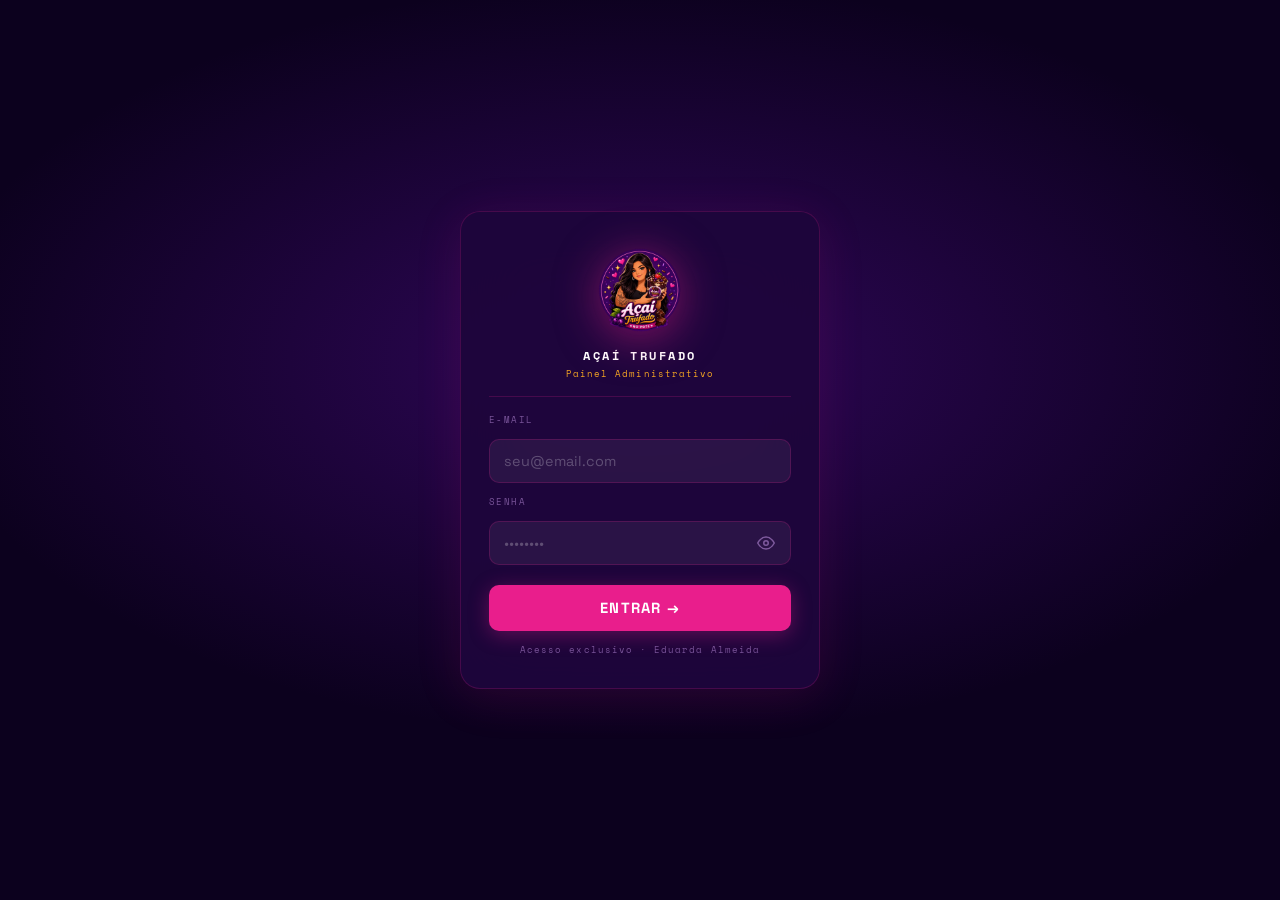
==== commit 413028db: "Admin: logotipo na tela de login (centralizado, acima do texto)" ====
--- a/admin.html
+++ b/admin.html
@@ -22,8 +22,8 @@
   <div id="screen-login" class="screen active">
     <div class="login-card">
       <div class="login-logo">
-        <span class="login-logo-emoji">🍧</span>
-        <div>
+        <img src="/logotipo.png" alt="Açaí Trufado" class="login-logo-img" />
+        <div class="login-logo-text">
           <div class="login-brand">AÇAÍ TRUFADO</div>
           <div class="login-brand-sub">Painel Administrativo</div>
         </div>
@@ -87,7 +87,7 @@
     <aside id="sidebar" class="sidebar sidebar-closed">
       <div class="sidebar-header">
         <div class="sidebar-logo">
-          <span class="sidebar-logo-emoji">🍧</span>
+          <img src="/logotipo.png" alt="Açaí Trufado" class="sidebar-logo-img" />
           <div>
             <div class="sidebar-brand">AÇAÍ TRUFADO</div>
             <div class="sidebar-brand-sub">Painel Admin</div>
@@ -199,8 +199,28 @@
         <span class="btn-add-icon">+</span>
         <span>Adicionar Novo Sabor</span>
       </button>
+      <button id="btn-remove-global" class="btn-remove-global">
+        🚫 Remover ingrediente de todos
+      </button>
       <div id="products-grid" class="products-grid"></div>
     </main>
+
+    <!-- Modal remover ingrediente global -->
+    <div id="modal-remove-global" class="modal-overlay hidden">
+      <div class="modal-box" style="max-width:360px">
+        <div class="modal-header">
+          <h3 class="modal-title">Remover ingrediente de todos</h3>
+          <button class="modal-close" id="close-remove-global">✕</button>
+        </div>
+        <p style="font-size:.85rem;color:var(--muted);margin:.5rem 0 1rem">
+          Escolha o ingrediente que acabou. Ele será removido de <strong>todos os sabores</strong> que o contêm.
+        </p>
+        <div id="global-ingredients-list" class="global-ing-list"></div>
+        <p id="global-ing-empty" class="hidden" style="text-align:center;color:var(--muted);font-size:.9rem;padding:1rem">
+          Nenhum ingrediente encontrado nos sabores.
+        </p>
+      </div>
+    </div>
 
     <!-- ── Painel Config ───────────────────────────────────────── -->
     <main id="config-panel" class="admin-panel hidden">
@@ -225,7 +245,7 @@
       <div class="modal-sheet">
         <div class="modal-handle"></div>
         <div class="modal-header">
-          <h3 class="modal-title">📊 Relatório do Dia</h3>
+          <h3 class="modal-title">📊 Relatório</h3>
           <button type="button" id="btn-close-relatorio" class="btn-icon">✕</button>
         </div>
         <div id="relatorio-content" class="relatorio-content"></div>
--- a/admin.css
+++ b/admin.css
@@ -591,6 +591,14 @@
   gap: .65rem;
 }
 .sidebar-logo-emoji { font-size: 1.6rem; }
+.sidebar-logo-img {
+  width: 38px;
+  height: 38px;
+  object-fit: contain;
+  border-radius: 9px;
+  flex-shrink: 0;
+  filter: drop-shadow(0 2px 8px rgba(233,30,140,.45));
+}
 .sidebar-brand     { font-family: var(--mono); font-size: .75rem; letter-spacing: .18em; color: #fff; font-weight: 700; }
 .sidebar-brand-sub { font-family: var(--mono); font-size: .55rem; letter-spacing: .12em; color: var(--gold); }
 .sidebar-close-btn { background: transparent; border-color: transparent; color: var(--muted); }
@@ -864,12 +872,21 @@
 /* Login redesign */
 .login-logo {
   display: flex;
-  align-items: center;
-  gap: .9rem;
+  flex-direction: column;
+  align-items: center;
+  gap: .85rem;
   margin-bottom: .25rem;
   justify-content: center;
 }
 .login-logo-emoji { font-size: 2.2rem; }
+.login-logo-img {
+  width: 84px;
+  height: 84px;
+  object-fit: contain;
+  border-radius: 18px;
+  filter: drop-shadow(0 6px 22px rgba(233,30,140,.5));
+}
+.login-logo-text { text-align: center; }
 .login-brand      { font-family: var(--mono); font-size: .78rem; letter-spacing: .2em; color: #fff; font-weight: 700; }
 .login-brand-sub  { font-family: var(--mono); font-size: .55rem; letter-spacing: .12em; color: var(--gold); margin-top: 2px; }
 .login-divider    { height: 1px; background: var(--border); margin: 1rem 0; }
@@ -983,6 +1000,155 @@
   border: 1px solid rgba(16,185,129,.2);
 }
 
+/* ── Relatório: abas de período ───────────────────────────────── */
+.rel-tabs {
+  display: flex;
+  gap: .35rem;
+  background: rgba(0,0,0,.25);
+  padding: .3rem;
+  border-radius: 12px;
+  margin-bottom: .85rem;
+}
+.rel-tab {
+  flex: 1;
+  padding: .55rem .4rem;
+  border: none;
+  background: transparent;
+  color: var(--muted);
+  font-size: .82rem;
+  font-weight: 600;
+  border-radius: 9px;
+  cursor: pointer;
+  transition: all .15s;
+}
+.rel-tab.active {
+  background: var(--primary);
+  color: #fff;
+  box-shadow: 0 4px 14px var(--pglow);
+}
+
+/* ── Relatório: data personalizada ────────────────────────────── */
+.rel-custom {
+  display: flex;
+  align-items: center;
+  gap: .5rem;
+  margin-bottom: .85rem;
+  flex-wrap: wrap;
+}
+.rel-custom.hidden { display: none; }
+.rel-date {
+  flex: 1;
+  min-width: 0;
+  padding: .5rem .6rem;
+  border-radius: 9px;
+  border: 1px solid var(--border);
+  background: rgba(0,0,0,.25);
+  color: #fff;
+  font-size: .82rem;
+  color-scheme: dark;
+}
+.rel-custom-sep { color: var(--soft); font-size: .8rem; }
+.rel-apply-btn {
+  padding: .5rem .9rem;
+  border: none;
+  border-radius: 9px;
+  background: var(--primary);
+  color: #fff;
+  font-weight: 700;
+  font-size: .82rem;
+  cursor: pointer;
+}
+
+/* ── Relatório: cards de métricas ─────────────────────────────── */
+.rel-cards {
+  display: grid;
+  grid-template-columns: repeat(3, 1fr);
+  gap: .5rem;
+  margin-bottom: 1.1rem;
+}
+.rel-card {
+  background: var(--card);
+  border: 1px solid var(--border);
+  border-radius: 12px;
+  padding: .75rem .55rem;
+  display: flex;
+  flex-direction: column;
+  gap: .3rem;
+  text-align: center;
+}
+.rel-card-label {
+  font-size: .68rem;
+  text-transform: uppercase;
+  letter-spacing: .04em;
+  color: var(--soft);
+}
+.rel-card-val {
+  font-size: 1.02rem;
+  font-weight: 700;
+  color: #fff;
+}
+.rel-card-val.rel-green { color: var(--success); }
+
+/* ── Relatório: ranking de mais vendidos ──────────────────────── */
+.rel-section-title {
+  font-size: .78rem;
+  text-transform: uppercase;
+  letter-spacing: .05em;
+  color: var(--soft);
+  margin: 1.1rem 0 .55rem;
+  font-weight: 700;
+}
+.rel-ranking { display: flex; flex-direction: column; gap: .55rem; }
+.rel-rank-row {
+  display: flex;
+  align-items: center;
+  gap: .65rem;
+}
+.rel-rank-pos {
+  flex-shrink: 0;
+  width: 24px;
+  height: 24px;
+  display: grid;
+  place-items: center;
+  border-radius: 7px;
+  background: rgba(255,255,255,.08);
+  font-size: .78rem;
+  font-weight: 700;
+  color: var(--muted);
+}
+.rel-rank-pos.gold {
+  background: var(--gold);
+  color: #1a0a00;
+}
+.rel-rank-info { flex: 1; min-width: 0; }
+.rel-rank-name {
+  font-size: .85rem;
+  color: #fff;
+  white-space: nowrap;
+  overflow: hidden;
+  text-overflow: ellipsis;
+  margin-bottom: .25rem;
+}
+.rel-rank-bar {
+  height: 6px;
+  background: rgba(255,255,255,.08);
+  border-radius: 4px;
+  overflow: hidden;
+}
+.rel-rank-fill {
+  height: 100%;
+  background: linear-gradient(90deg, var(--primary), var(--gold));
+  border-radius: 4px;
+}
+.rel-rank-qtd {
+  flex-shrink: 0;
+  font-size: .92rem;
+  font-weight: 700;
+  color: #fff;
+  min-width: 26px;
+  text-align: right;
+}
+
 /* ── Tabs (Abas) ──────────────────────────────────────────────── */
 .admin-tabs {
   display: flex;
@@ -1040,6 +1206,61 @@
   margin-bottom: 1rem;
 }
 .btn-add-flavor:active { background: rgba(233,30,140,.16); }
+
+.btn-remove-global {
+  width: 100%;
+  padding: 11px 14px;
+  border-radius: 12px;
+  background: rgba(239,68,68,.08);
+  border: 1px dashed rgba(239,68,68,.4);
+  color: #f87171;
+  font-family: var(--swiss);
+  font-weight: 600;
+  font-size: .88rem;
+  cursor: pointer;
+  transition: background .2s;
+  margin-bottom: 1rem;
+  text-align: center;
+}
+.btn-remove-global:active { background: rgba(239,68,68,.16); }
+
+/* Lista de ingredientes no modal global */
+.global-ing-list {
+  display: flex;
+  flex-direction: column;
+  gap: .5rem;
+  max-height: 55vh;
+  overflow-y: auto;
+}
+
+.global-ing-item {
+  display: flex;
+  align-items: center;
+  justify-content: space-between;
+  padding: .65rem 1rem;
+  background: rgba(255,255,255,.04);
+  border: 1px solid var(--border);
+  border-radius: 10px;
+  font-size: .88rem;
+}
+
+.global-ing-info { display: flex; flex-direction: column; gap: 2px; }
+.global-ing-name { color: #fff; font-weight: 600; }
+.global-ing-where { color: var(--muted); font-size: .76rem; }
+
+.global-ing-remove {
+  background: rgba(239,68,68,.15);
+  border: 1px solid rgba(239,68,68,.3);
+  color: #f87171;
+  border-radius: 8px;
+  padding: .3rem .7rem;
+  font-size: .8rem;
+  font-weight: 600;
+  cursor: pointer;
+  transition: background .15s;
+  white-space: nowrap;
+}
+.global-ing-remove:hover { background: rgba(239,68,68,.3); }
 
 .btn-add-icon {
   font-size: 1.4rem;
